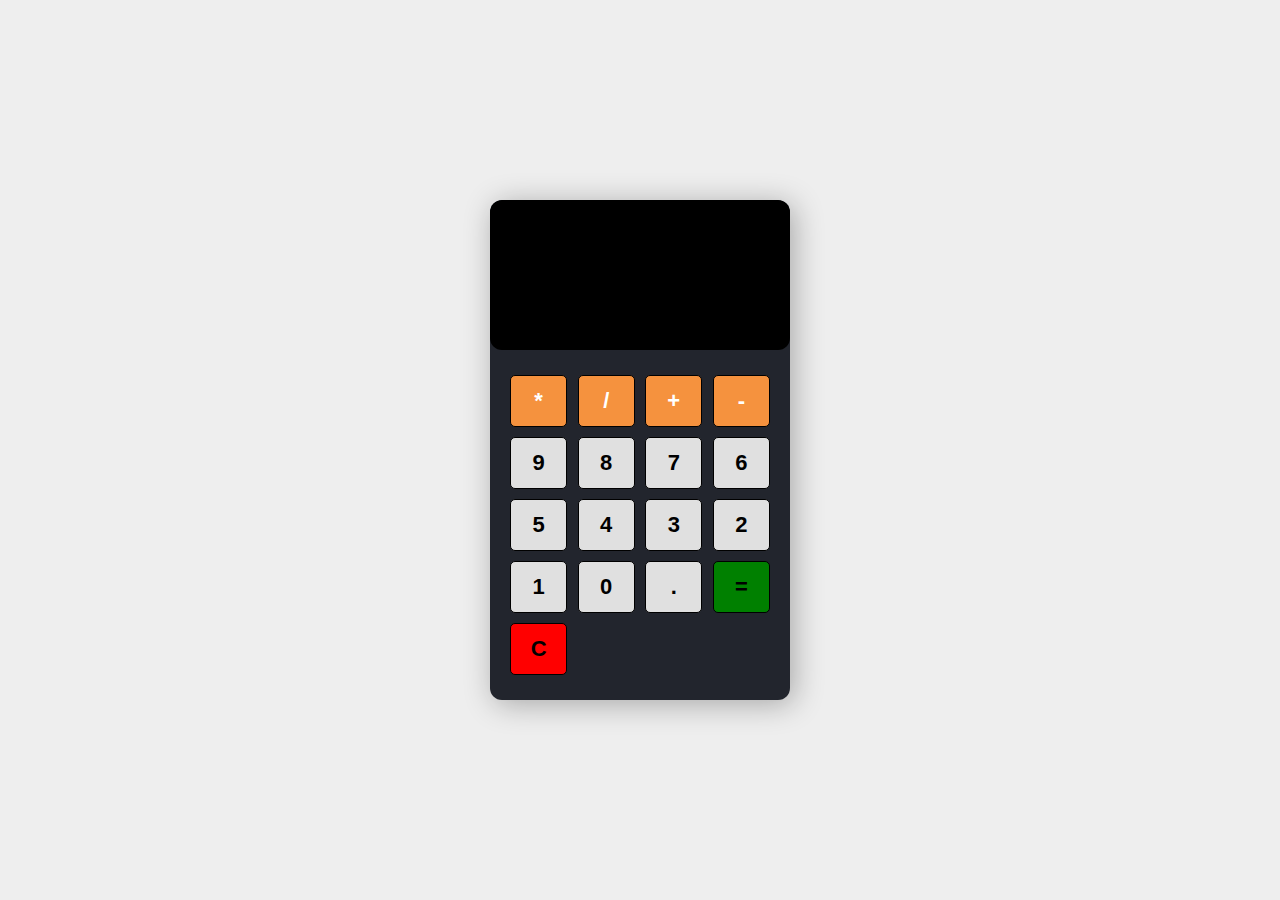
==== Calculator/Calculator.html @ e2fd83f9 "Update Calculator.html" ====
<!DOCTYPE html>
<html lang="en">
<head>
    <meta charset="UTF-8">
    <meta name="viewport" content="width=device-width, initial-scale=1.0">
    <link rel="stylesheet" href="Calculator.css">
    <title>Simple Calculator</title>
</head>
<body>
    <section class="Calculator">
        <form>
            <input type="text" class="screen">
        </form>
        <div class="buttons">
            <button type="button" class="btn btn-yellow" data-num="*">*</button>
            <button type="button" class="btn btn-yellow" data-num="/">/</button>
            <button type="button" class="btn btn-yellow" data-num="+">+</button>
            <button type="button" class="btn btn-yellow" data-num="-">-</button>

            <button type="button" class="btn btn-gray" data-num="9">9</button>
            <button type="button" class="btn btn-gray" data-num="8">8</button>
            <button type="button" class="btn btn-gray" data-num="7">7</button>
            <button type="button" class="btn btn-gray" data-num="6">6</button>
            <button type="button" class="btn btn-gray" data-num="5">5</button>
            <button type="button" class="btn btn-gray" data-num="4">4</button>
            <button type="button" class="btn btn-gray" data-num="3">3</button>
            <button type="button" class="btn btn-gray" data-num="2">2</button>
            <button type="button" class="btn btn-gray" data-num="1">1</button>
            <button type="button" class="btn btn-gray" data-num="0">0</button>
            <button type="button" class="btn btn-gray" data-num=".">.</button>

            <button type="button" class="btn btn-equal">=</button>
            <button type="button" class="btn btn-clear">C</button>
        </div>
    </section>
    <script src="Calculator.js"></script>
</body>
</html>
---- Calculator/Calculator.css ----
*{
    margin: 0;
    padding: 0;
    box-sizing: border-box;
}

body{
    min-height: 100vh;
    background: #eee;
    display: flex;
    justify-content: center;
    align-items: center;
}

.Calculator{
    width: 300px;
    height: 500px;
    background: #22252D;
    overflow: hidden;
    border-radius: 12px;
    box-shadow: 4px 4px 30px rgba(0, 0, 0, 0.3);
}

form input{
    width: 100%;
    height: 150px;
    border: none;
    border-radius: 12px;
    font-size: 2rem;
    padding: 1rem;
    color: #fff;
    background: #000;
    text-align: right;
    pointer-events: none;
}

.buttons
{
    display: flex;
    flex-wrap: wrap;
    justify-content: space-between;
    padding: 20px;
}

button{
    flex: 0 0 22%;
    margin: 5px 0;
    width: 60px;
    font-weight: 600;
    border: 1px solid #000;
    font-size: 22px;
    height: 52px;
    border-radius: 5px;
    cursor: pointer;
}

.btn-yellow{
    background: rgba(245, 146, 62);
    color: #fff;
}

.btn-equal{
    background: green;
}

.btn-gray{
    background: rgba(224, 224, 224);
}

.btn-clear{
    background: red;
}
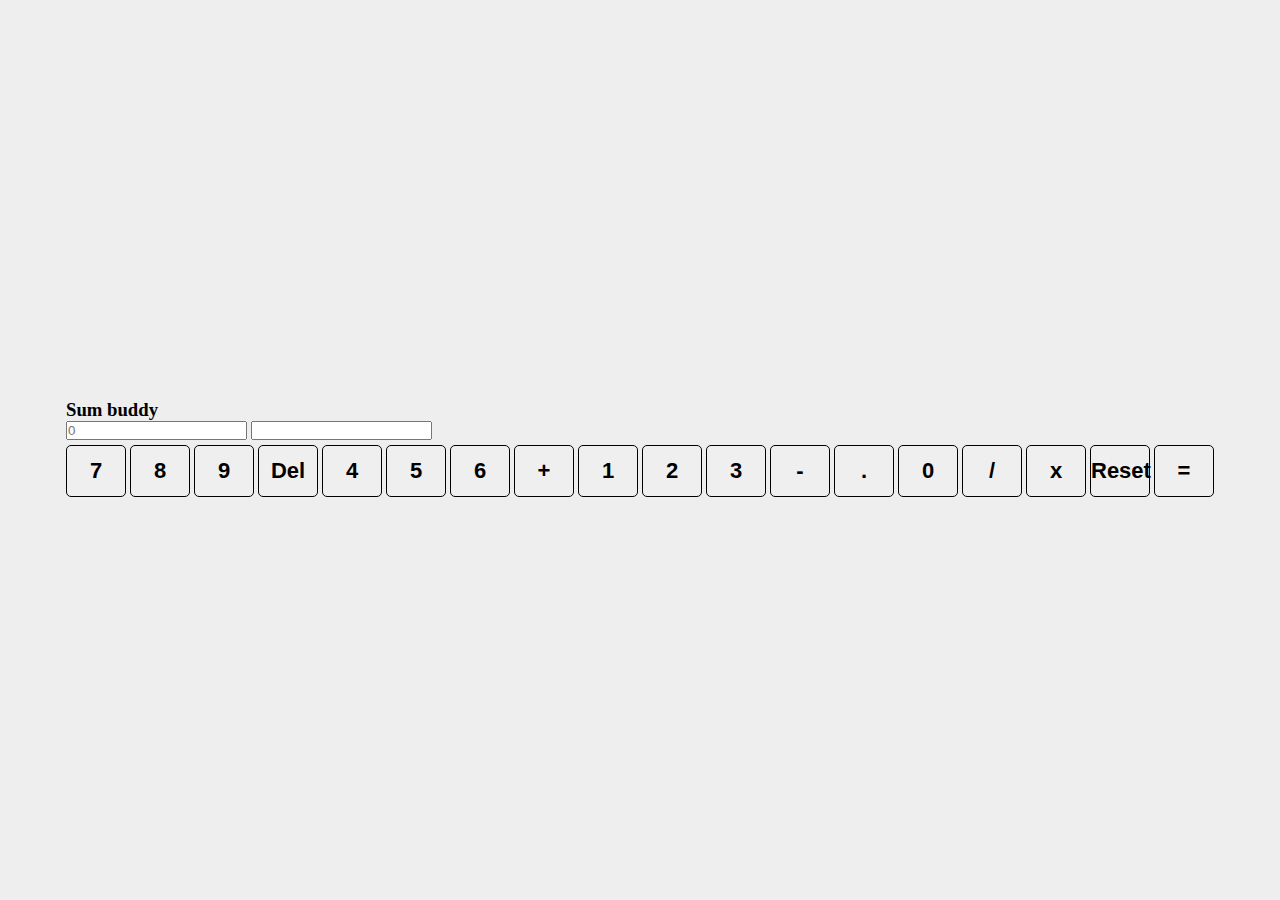
==== commit 23179c3b: "Update Calculator.html" ====
--- a/Calculator/Calculator.html
+++ b/Calculator/Calculator.html
@@ -1,38 +1,47 @@
 <!DOCTYPE html>
 <html lang="en">
-<head>
-    <meta charset="UTF-8">
-    <meta name="viewport" content="width=device-width, initial-scale=1.0">
-    <link rel="stylesheet" href="Calculator.css">
-    <title>Simple Calculator</title>
-</head>
-<body>
-    <section class="Calculator">
-        <form>
-            <input type="text" class="screen">
-        </form>
-        <div class="buttons">
-            <button type="button" class="btn btn-yellow" data-num="*">*</button>
-            <button type="button" class="btn btn-yellow" data-num="/">/</button>
-            <button type="button" class="btn btn-yellow" data-num="+">+</button>
-            <button type="button" class="btn btn-yellow" data-num="-">-</button>
+  <head>
+    <meta charset="UTF-8" />
+    <meta name="viewport" content="width=device-width, initial-scale=1.0" />
+    <title>Calculator</title>
+    <link rel="stylesheet" href="Calculator.css" />
+  </head>
+  <body>
+    <div class="container">
+      <h3>Sum buddy</h3>
 
-            <button type="button" class="btn btn-gray" data-num="9">9</button>
-            <button type="button" class="btn btn-gray" data-num="8">8</button>
-            <button type="button" class="btn btn-gray" data-num="7">7</button>
-            <button type="button" class="btn btn-gray" data-num="6">6</button>
-            <button type="button" class="btn btn-gray" data-num="5">5</button>
-            <button type="button" class="btn btn-gray" data-num="4">4</button>
-            <button type="button" class="btn btn-gray" data-num="3">3</button>
-            <button type="button" class="btn btn-gray" data-num="2">2</button>
-            <button type="button" class="btn btn-gray" data-num="1">1</button>
-            <button type="button" class="btn btn-gray" data-num="0">0</button>
-            <button type="button" class="btn btn-gray" data-num=".">.</button>
+      <main>
+        <div class="input-container">
+          <input type="text" id="display" value="" placeholder="0" readonly />
+          <input type="text" id="result" value="" readonly />
+        </div>
+        <div class="keypad">
+          <button class="digit" value="7">7</button>
+          <button class="digit" value="8">8</button>
+          <button class="digit" value="9">9</button>
+          <button id="delete" class="control" value="delete">Del</button>
 
-            <button type="button" class="btn btn-equal">=</button>
-            <button type="button" class="btn btn-clear">C</button>
+          <button class="digit" value="4">4</button>
+          <button class="digit" value="5">5</button>
+          <button class="digit" value="6">6</button>
+          <button class="digit" value="+">+</button>
+
+          <button class="digit" value="1">1</button>
+          <button class="digit" value="2">2</button>
+          <button class="digit" value="3">3</button>
+          <button class="digit" value="-">-</button>
+
+          <button class="digit" value=".">.</button>
+          <button class="digit" value="0">0</button>
+          <button class="digit" value="/">/</button>
+          <button class="digit" value="*">x</button>
+
+          <button id="reset" class="control"  value="reset">Reset</button>
+          <button id="equalto" value="=">=</button>
         </div>
-    </section>
+      </main>
+    </div>
+
     <script src="Calculator.js"></script>
-</body>
-</html>
+  </body>
+</html>